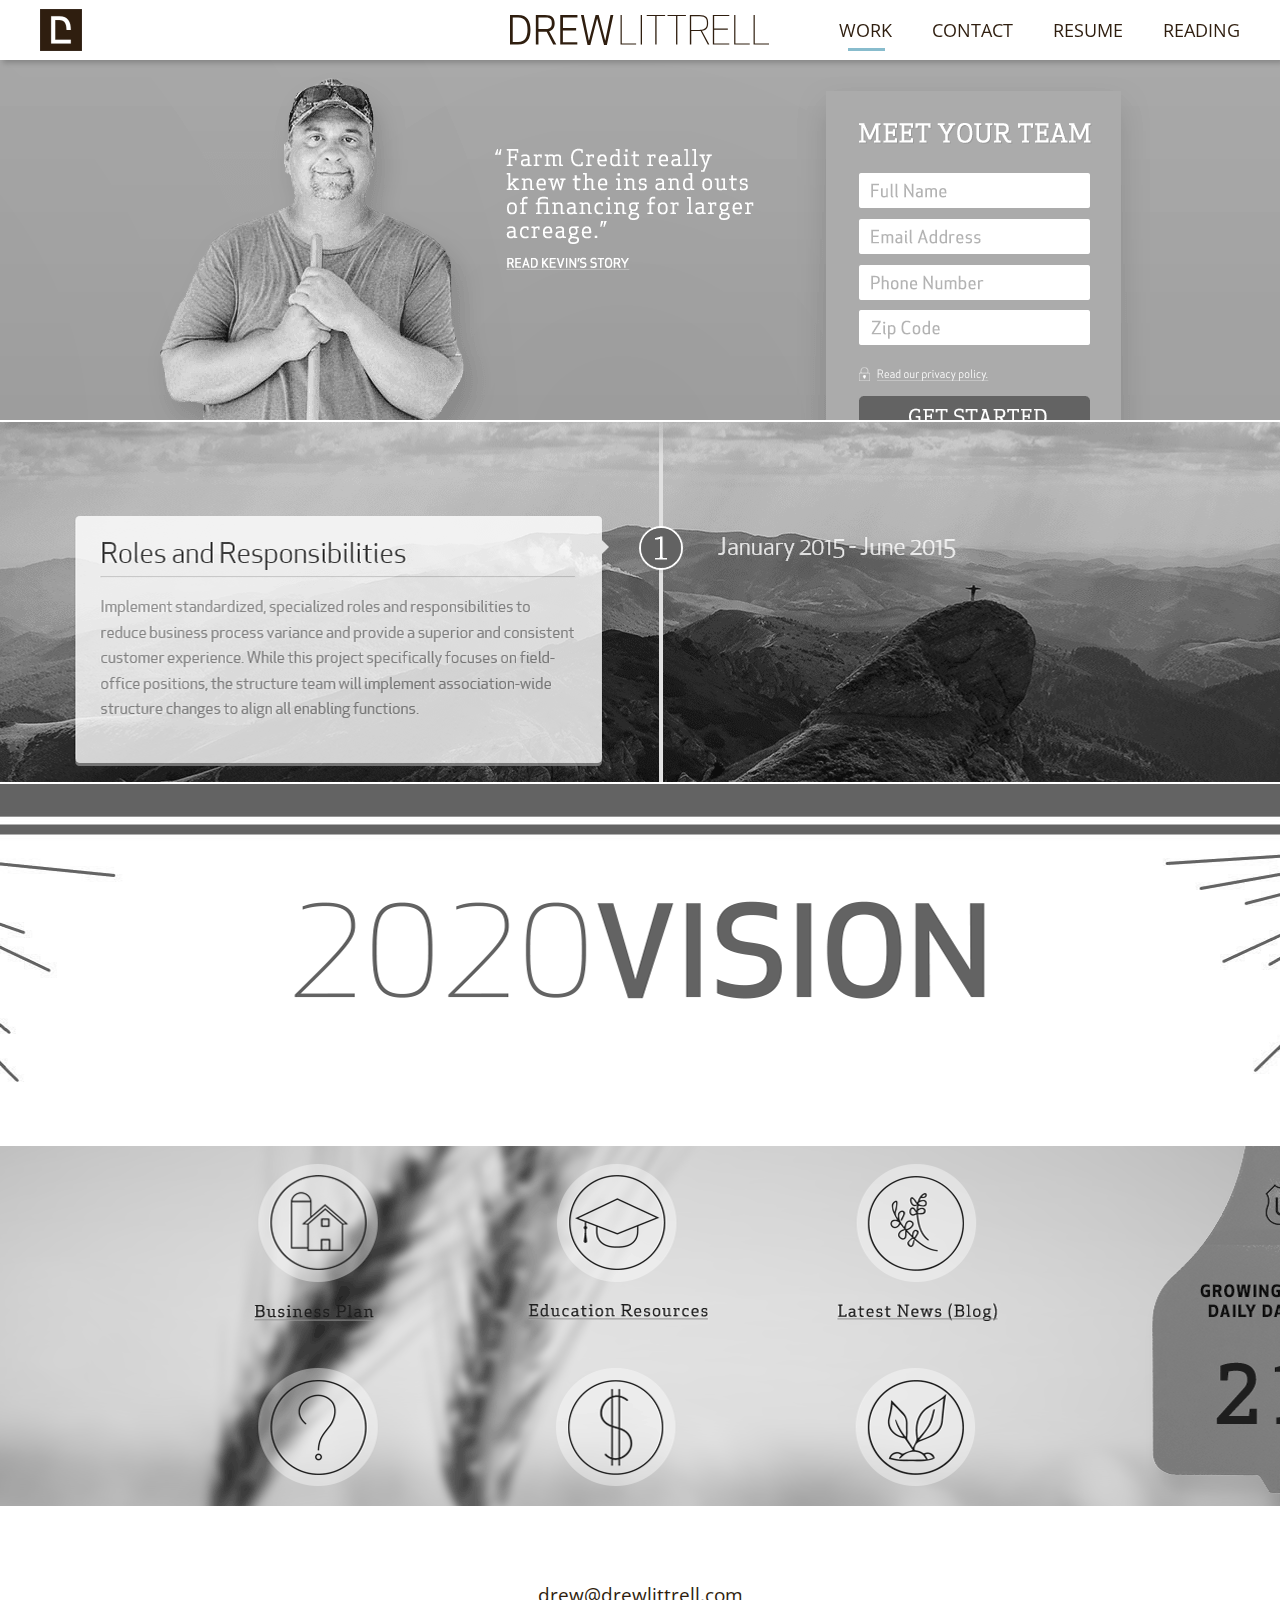
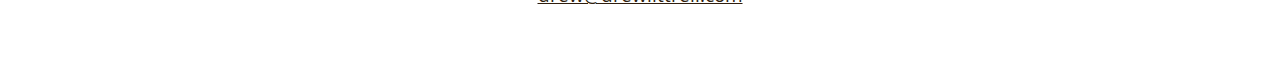
==== index.html @ c3e2d2ea "asdf" ====
<!doctype html>
<html>
<head>
	<link rel="icon" href="favicon.ico" type="image/x-icon">
	<link rel="shortcut icon" href="favicon.ico" type="image/x-icon" />
	<link href='http://fonts.googleapis.com/css?family=Open+Sans' rel='stylesheet' type='text/css'>
  <meta charset="utf-8">
  <meta name=”viewport” content=”width=device-width, initial-scale=1.0″>
  <title>Drew Littrell - Portfolio</title>
  <link rel="stylesheet" href="css/standardize.css">
  <link rel="stylesheet" href="css/index-grid.css">
  <link rel="stylesheet" href="css/index.css">
	<link rel="stylesheet" href="css/style.css">
</head>
<body class="body page-index clearfix">
  <div class="wrapper clearfix">
    <div id='header_nav' class="nav shadow clearfix">
      <div id='drewlogo' class="logo"></div>
	  	<div id='pagetitle' class="page-title"></div>
			<div type="button" class="cd-btn"></div>
      <div id='buttons' class="navbuttons">
				<a href="#">READING</a>
				<a href="../assets/AndrewLittrellResume.pdf">RESUME</a>
				<a href="#">CONTACT</a>
				<a class='current' href="#">WORK</a>				
			</div>
    </div>
		<div class="cd-panel from-right">
		<div class="cd-panel-container">
			<div class="cd-panel-content">
				<p>Lorem ipsum dolor sit amet, consectetur adipisicing elit. Quam magnam accusamus obcaecati nisi eveniet quo veniam quibusdam veritatis autem accusantium doloribus nam mollitia maxime explicabo nemo quae aspernatur impedit cupiditate dicta molestias consectetur, sint reprehenderit maiores. Tempora, exercitationem, voluptate. Sapiente modi officiis nulla sed ullam, amet placeat, illum necessitatibus, eveniet dolorum et maiores earum tempora, quas iste perspiciatis quibusdam vero accusamus veritatis. Recusandae sunt, repellat incidunt impedit tempore iusto, nostrum eaque necessitatibus sint eos omnis! Beatae, itaque, in. Vel reiciendis consequatur saepe soluta itaque aliquam praesentium, neque tempora. Voluptatibus sit, totam rerum quo ex nemo pariatur tempora voluptatem est repudiandae iusto, architecto perferendis sequi, asperiores dolores doloremque odit. Libero, ipsum fuga repellat quae numquam cumque nobis ipsa voluptates pariatur, a rerum aspernatur aliquid maxime magnam vero dolorum omnis neque fugit laboriosam eveniet veniam explicabo, similique reprehenderit at. Iusto totam vitae blanditiis. Culpa, earum modi rerum velit voluptatum voluptatibus debitis, architecto aperiam vero tempora ratione sint ullam voluptas non! Odit sequi ipsa, voluptatem ratione illo ullam quaerat qui, vel dolorum eligendi similique inventore quisquam perferendis reprehenderit quos officia! Maxime aliquam, soluta reiciendis beatae quisquam. Alias porro facilis obcaecati et id, corporis accusamus? Ab porro fuga consequatur quisquam illo quae quas tenetur.</p>

				<p>Lorem ipsum dolor sit amet, consectetur adipisicing elit. Neque similique, at excepturi adipisci repellat ut veritatis officia, saepe nemo soluta modi ducimus velit quam minus quis reiciendis culpa ullam quibusdam eveniet. Dolorum alias ducimus, ad, vitae delectus eligendi, possimus magni ipsam repudiandae iusto placeat repellat omnis veritatis adipisci aliquam hic ullam facere voluptatibus ratione laudantium perferendis quos ut. Beatae expedita, itaque assumenda libero voluptatem adipisci maiores voluptas accusantium, blanditiis saepe culpa laborum iusto maxime quae aperiam fugiat odit consequatur soluta hic. Sed quasi beatae quia repellendus, adipisci facilis ipsa vel, aperiam, consequatur eaque mollitia quaerat. Iusto fugit inventore eveniet velit.</p>

				<p>Lorem ipsum dolor sit amet, consectetur adipisicing elit. Neque similique, at excepturi adipisci repellat ut veritatis officia, saepe nemo soluta modi ducimus velit quam minus quis reiciendis culpa ullam quibusdam eveniet. Dolorum alias ducimus, ad, vitae delectus eligendi, possimus magni ipsam repudiandae iusto placeat repellat omnis veritatis adipisci aliquam hic ullam facere voluptatibus ratione laudantium perferendis quos ut. Beatae expedita, itaque assumenda libero voluptatem adipisci maiores voluptas accusantium, blanditiis saepe culpa laborum iusto maxime quae aperiam fugiat odit consequatur soluta hic. Sed quasi beatae quia repellendus, adipisci facilis ipsa vel, aperiam, consequatur eaque mollitia quaerat. Iusto fugit inventore eveniet velit.</p>

				<p>Lorem ipsum dolor sit amet, consectetur adipisicing elit. Quam magnam accusamus obcaecati nisi eveniet quo veniam quibusdam veritatis autem accusantium doloribus nam mollitia maxime explicabo nemo quae aspernatur impedit cupiditate dicta molestias consectetur, sint reprehenderit maiores. Tempora, exercitationem, voluptate. Sapiente modi officiis nulla sed ullam, amet placeat, illum necessitatibus, eveniet dolorum et maiores earum tempora, quas iste perspiciatis quibusdam vero accusamus veritatis. Recusandae sunt, repellat incidunt impedit tempore iusto, nostrum eaque necessitatibus sint eos omnis! Beatae, itaque, in. Vel reiciendis consequatur saepe soluta itaque aliquam praesentium, neque tempora. Voluptatibus sit, totam rerum quo ex nemo pariatur tempora voluptatem est repudiandae iusto, architecto perferendis sequi, asperiores dolores doloremque odit. Libero, ipsum fuga repellat quae numquam cumque nobis ipsa voluptates pariatur, a rerum aspernatur aliquid maxime magnam vero dolorum omnis neque fugit laboriosam eveniet veniam explicabo, similique reprehenderit at. Iusto totam vitae blanditiis. Culpa, earum modi rerum velit voluptatum voluptatibus debitis, architecto aperiam vero tempora ratione sint ullam voluptas non! Odit sequi ipsa, voluptatem ratione illo ullam quaerat qui, vel dolorum eligendi similique inventore quisquam perferendis reprehenderit quos officia! Maxime aliquam, soluta reiciendis beatae quisquam. Alias porro facilis obcaecati et id, corporis accusamus? Ab porro fuga consequatur quisquam illo quae quas tenetur.</p>
			</div> <!-- cd-panel-content -->
		</div> <!-- cd-panel-container -->
	</div> <!-- cd-panel -->
    <div class="promo section-padding"><span></span></div>
    <div class="journey section-padding"><span></span></div>
    <div class="_2020vision section-padding"><span></span></div>
    <div class="growing"><span></span></div>
	<footer>
			<p class="email"><a href="mailto:drew@drewlittrell.com" target="_top">drew@drewlittrell.com</a></p>
	</footer>		
  </div>
<script src="js/jquery-2.1.1.js"></script>
<script>
$(window).on("scroll touchmove", function () {
  $('#header_nav').toggleClass('tiny', $(document).scrollTop() > 60);
	$('#buttons').toggleClass('tiny', $(document).scrollTop() > 60);
	$('#pagetitle').toggleClass('tiny', $(document).scrollTop() > 60);
});
</script>	
<script>    
    $('.cd-btn').on('click', function(e) {
      $('.cd-panel').toggleClass("is-visible"); //you can list several class names 
      e.preventDefault();
    });
</script>	
</body>
</html>
---- css/standardize.css ----
/*! normalize.css v2.1.0 | MIT License | git.io/normalize */

/* ==========================================================================
   HTML5 display definitions
   ========================================================================== */

/**
 * Correct `block` display not defined in IE 8/9.
 */

article,
aside,
details,
figcaption,
figure,
footer,
header,
hgroup,
main,
nav,
section,
summary {
    display: block;
}

/**
 * Correct `inline-block` display not defined in IE 8/9.
 */

audio,
canvas,
video {
    display: inline-block;
}

/**
 * Prevent modern browsers from displaying `audio` without controls.
 * Remove excess height in iOS 5 devices.
 */

audio:not([controls]) {
    display: none;
    height: 0;
}

/**
 * Address styling not present in IE 8/9.
 */

[hidden] {
    display: none;
}

/* ==========================================================================
   Base
   ========================================================================== */

/**
 * 1. Set default font family to sans-serif.
 * 2. Prevent iOS text size adjust after orientation change, without disabling
 *    user zoom.
 * 3. Ensure that the HTML is always 100% height. This fixed body height issues in Chrome for example.
 */

html {
    font-family: sans-serif; /* 1 */
    -webkit-text-size-adjust: 100%; /* 2 */
    -ms-text-size-adjust: 100%; /* 2 */
    min-height: 100%;
}

/**
 * Remove default margin.
 */

body {
    margin: 0;
}

/* ==========================================================================
   Links
   ========================================================================== */

/**
 * Address `outline` inconsistency between Chrome and other browsers.
 */

a:focus {
}

/**
 * Improve readability when focused and also mouse hovered in all browsers.
 */

a:active,
a:hover {
    outline: 0;
}

/* ==========================================================================
   Typography
   ========================================================================== */

/**
 * Address variable `h1` font-size and margin within `section` and `article`
 * contexts in Firefox 4+, Safari 5, and Chrome.
 */

h1 {
    font-size: 2em;
    margin: 0.67em 0;
}

/**
 * Address styling not present in IE 8/9, Safari 5, and Chrome.
 */

abbr[title] {
    border-bottom: 1px dotted;
}

/**
 * Address style set to `bolder` in Firefox 4+, Safari 5, and Chrome.
 */

b,
strong {
    font-weight: bold;
}

/**
 * Address styling not present in Safari 5 and Chrome.
 */

dfn {
    font-style: italic;
}

/**
 * Address differences between Firefox and other browsers.
 */

hr {
    -moz-box-sizing: content-box;
    box-sizing: content-box;
    height: 0;
}

/**
 * Address styling not present in IE 8/9.
 */

mark {
    background: #ff0;
    color: #000;
}

/**
 * Correct font family set oddly in Safari 5 and Chrome.
 */

code,
kbd,
pre,
samp {
    font-family: monospace, serif;
    font-size: 1em;
}

/**
 * Improve readability of pre-formatted text in all browsers.
 */

pre {
    white-space: pre-wrap;
}

/**
 * Set consistent quote types.
 */

q {
    quotes: "\201C" "\201D" "\2018" "\2019";
}

/**
 * Address inconsistent and variable font size in all browsers.
 */

small {
    font-size: 80%;
}

/**
 * Prevent `sub` and `sup` affecting `line-height` in all browsers.
 */

sub,
sup {
    font-size: 75%;
    line-height: 0;
    position: relative;
    vertical-align: baseline;
}

sup {
    top: -0.5em;
}

sub {
    bottom: -0.25em;
}

/* ==========================================================================
   Embedded content
   ========================================================================== */

/**
 * Remove border when inside `a` element in IE 8/9.
 */

img {
    border: 0;
}

/**
 * Correct overflow displayed oddly in IE 9.
 */

svg:not(:root) {
    overflow: hidden;
}

/* ==========================================================================
   Figures
   ========================================================================== */

/**
 * Address margin not present in IE 8/9 and Safari 5.
 */

figure {
    margin: 0;
}

/* ==========================================================================
   Forms
   ========================================================================== */

/**
 * Define consistent border, margin, and padding.
 */
fieldset {
    margin: 0 2px;
    padding: 0.35em 0.625em 0.75em;
}

/**
 * 1. Correct `color` not being inherited in IE 8/9.
 * 2. Remove padding so people aren't caught out if they zero out fieldsets.
 */

legend {
    border: 0; /* 1 */
    padding: 0; /* 2 */
}

/**
 * 1. Correct font family not being inherited in all browsers.
 * 2. Correct font size not being inherited in all browsers.
 * 3. Address margins set differently in Firefox 4+, Safari 5, and Chrome.
 */

button,
input,
select,
textarea {
    font-family: inherit; /* 1 */
    font-size: 100%; /* 2 */
    font-weight: inherit; /* 1 */
    margin: 0; /* 3 */
    padding: 0;
}

/**
 * Remove the default button background color that browsers set
 */

button {
    background: transparent;
}

/**
 * Address Firefox 4+ setting `line-height` on `input` using `!important` in
 * the UA stylesheet.
 */

button,
input {
    line-height: normal;
}

/**
 * Address inconsistent `text-transform` inheritance for `button` and `select`.
 * All other form control elements do not inherit `text-transform` values.
 * Correct `button` style inheritance in Chrome, Safari 5+, and IE 8+.
 * Correct `select` style inheritance in Firefox 4+ and Opera.
 */

button,
select {
    text-transform: none;
}

/**
 * Make sure selects don't get the default browser styles.
 */
select {
  -webkit-appearance: none;
}


/**
 * 1. Avoid the WebKit bug in Android 4.0.* where (2) destroys native `audio`
 *    and `video` controls.
 * 2. Correct inability to style clickable `input` types in iOS.
 * 3. Improve usability and consistency of cursor style between image-type
 *    `input` and others.
 */

button,
html input[type="button"], /* 1 */
input[type="reset"],
input[type="submit"] {
    -webkit-appearance: button; /* 2 */
    cursor: pointer; /* 3 */
}

/**
 * Re-set default cursor for disabled elements.
 */

button[disabled],
html input[disabled] {
    cursor: default;
}

/**
 * 1. Address box sizing set to `content-box` in IE 8/9.
 * 2. Remove excess padding in IE 8/9.
 */

input[type="checkbox"],
input[type="radio"] {
    box-sizing: border-box; /* 1 */
    padding: 0; /* 2 */
}

/**
 * 1. Address `appearance` set to `searchfield` in Safari 5 and Chrome.
 * 2. Address `box-sizing` set to `border-box` in Safari 5 and Chrome
 *    (include `-moz` to future-proof).
 */

input[type="search"] {
    -webkit-appearance: textfield; /* 1 */
    -moz-box-sizing: content-box;
    -webkit-box-sizing: content-box; /* 2 */
    box-sizing: content-box;
}

/**
 * Remove inner padding and search cancel button in Safari 5 and Chrome
 * on OS X.
 */

input[type="search"]::-webkit-search-cancel-button,
input[type="search"]::-webkit-search-decoration {
    -webkit-appearance: none;
}

/**
 * Remove inner padding and border in Firefox 4+.
 */

button::-moz-focus-inner,
input::-moz-focus-inner {
    border: 0;
    padding: 0;
}

/**
 * 1. Remove default vertical scrollbar in IE 8/9.
 * 2. Improve readability and alignment in all browsers.
 * 3. Disable resizing by default.
 */

textarea {
    overflow: auto; /* 1 */
    vertical-align: top; /* 2 */
    resize: none; /* 3 */
}

/* ==========================================================================
   Tables
   ========================================================================== */

/**
 * Remove most spacing between table cells.
 */

table {
    border-collapse: collapse;
    border-spacing: 0;
}



html, body, div, span, applet, object, iframe,
h1, h2, h3, h4, h5, h6, p, blockquote, pre,
a, abbr, acronym, address, big, cite, code,
del, dfn, em, font, img, ins, kbd, q, s, samp,
small, strike, strong, sub, sup, tt, var,
dl, dt, dd, ol, ul, li,
fieldset, form, label, legend,
table, caption, tbody, tfoot, thead, tr, th, td {
  margin: 0;
  padding: 0;
  border: 0;
  outline: 0;
  font-weight: inherit;
  font-style: inherit;
  font-size: 100%;
  font-family: inherit;
  vertical-align: baseline;
}
/* remember to define focus styles! */
:focus {
  outline: 0;
}
body {
  line-height: 1;
  color: black;
  background: white;
}
ol, ul, li {
  list-style: none;
}
/* tables still need 'cellspacing="0"' in the markup */
table {
  border-collapse: separate;
  border-spacing: 0;
}
caption, th, td {
  text-align: left;
  font-weight: normal;
}
blockquote:before, blockquote:after,
q:before, q:after {
  content: "";
}
blockquote, q {
  quotes: "" "";
}
a,
a:hover,
a:visited {
  text-decoration: none;
}
button,
input,
fieldset,
textarea,
select {
  font-size: inherit;
  color: inherit;
  border: none;
  border-radius: 0;
}
img {
  width: 100%;
  height: auto;
}
.clearfix:before, .clearfix:after { content: ""; display: table; }
.clearfix:after { clear: both; }
.clearfix { *zoom: 1; }

* {
  -moz-box-sizing: border-box;
  box-sizing: border-box;
}
---- css/index-grid.css ----
.fluid-span-1 {
  width: 6.5%;
}

.fluid-span-2 {
  width: 15%;
}

.fluid-span-3 {
  width: 23.5%;
}

.fluid-span-4 {
  width: 32%;
}

.fluid-span-5 {
  width: 40.5%;
}

.fluid-span-6 {
  width: 49%;
}

.fluid-span-7 {
  width: 57.5%;
}

.fluid-span-8 {
  width: 66%;
}

.fluid-span-9 {
  width: 74.5%;
}

.fluid-span-10 {
  width: 83%;
}

.fluid-span-11 {
  width: 91.5%;
}

.fluid-span-12 {
  width: 100%;
}

.fluid-offset-1 {
  margin-left: 8.5%;
}

.fluid-offset-2 {
  margin-left: 17%;
}

.fluid-offset-3 {
  margin-left: 25.5%;
}

.fluid-offset-4 {
  margin-left: 34%;
}

.fluid-offset-5 {
  margin-left: 42.5%;
}

.fluid-offset-6 {
  margin-left: 51%;
}

.fluid-offset-7 {
  margin-left: 59.5%;
}

.fluid-offset-8 {
  margin-left: 68%;
}

.fluid-offset-9 {
  margin-left: 76.5%;
}

.fluid-offset-10 {
  margin-left: 85%;
}

.fluid-offset-11 {
  margin-left: 93.5%;
}
---- css/index.css ----
body {
  font-family: 'open sans';
  font-size: 1.2em;
  line-height: 1.38;
  color: #2f1e0f;
	text-align: center;
}

nav {
	display: none;
}

.email {
	display: inline;
  position: relative;
	bottom: 74px;
  clear: both;
  z-index: 8;
  margin: 0 auto;
  font-size: 1em;
  line-height: 1.38;
  color: #2f1e0f;
}

.email a {
	color: #2f1e0f;
	text-decoration: underline;
}

footer {
	height: 180px;
	width: 100%
}

.growing {
	position: relative;
  float: left;
  clear: both;
  width: 100%;
  height: 360px;
	background-image: url('../images/GrowingButtonBW.png');
  background-repeat: no-repeat;
  background-size: cover;
  background-position: center center;
	margin-bottom: 150px;
}

.growing:before {
  content: url('../images/GrowingButton(2).png');
  width:0;
  height:0;
  visibility:hidden;
}

.growing span {
  position: absolute;
	top: 0;
	left: 0;
  width: 100%;
  height: 360px;
  background-image: url('../images/GrowingButton(2).png');
  background-repeat: no-repeat;
  background-size: cover;
  background-position: center center;
	opacity: 0;
	transition: opacity 3s ease-out;
}

.growing span:hover {
	opacity: 1;
	transition: opacity 300ms ease-in;
}

.journey {
	position: relative;
  float: left;
  clear: both;
  width: 100%;
  height: 360px;
  background-image: url('../images/JourneyButtonBW.png');
  background-repeat: no-repeat;
  background-size: cover;
  background-position: center center;
}

.journey:before {
  content: url('../images/JourneyButton.png');
  width:0;
  height:0;
  visibility:hidden;
}

.journey span {
  position: absolute;
	top: 0;
	left: 0;
  width: 100%;
  height: 360px;
  background-image: url('../images/JourneyButton.png');
  background-repeat: no-repeat;
  background-size: cover;
  background-position: center center;
	opacity: 0;
	transition: opacity 3s ease-out;
}

.journey span:hover {
	opacity: 1;
	transition: opacity 300ms ease-in;
}

.logo {
  display: inline;
  float: left;
  width: 42px;
  height: 42px;
  margin-left: 40px;
  margin-top: -6px;
  background-image: url('../images/DrewLogo.svg');
  background-repeat: no-repeat;
  background-size: contain;
  background-position: center center;
	transition: margin-top 400ms ease;
}

.logo.tiny {
	margin-top: 5px;
}

.nav {
  float: left;
  width: 100%;
  height: 60px;
	padding-top: 15px;
  background-color: #ffffff;
  text-align: center;	
	position:fixed;
  top:0;
	opacity: 1;
	transition: height 300ms ease-in, opacity 1s;
	z-index: 1000;
	-webkit-transform: translateZ(0);
}

.nav.tiny {
	opacity: .8; 
	-webkit-transform: translateZ(0);
}

.navbuttons {
  float: right;
	display: inline-block;	
  height: 100%;
  margin-top: -57px;
	font-family: 'open sans';
	transition: margin-top 500ms ease-in-out;
}

.navbuttons.tiny {
	margin-top: -55px;
}

.navbuttons a {
  display: inline-block;
  position: relative;
  padding-bottom: 6px;	
  float: right;	
  color: #2f1e0f;
  padding-right: 40px;
  padding-top: 30px;	
  font-size: 18px;		
}

@media (max-width: 1222px) {
	.navbuttons a {
		display: none;
	}
}

@media (min-width: 1222px) {
	.cd-btn {
		display: none;
	}
}

.navbuttons a:after {
	content: '';
	display: block;
	margin: auto;
	height: 3px;
	width: 0px;
	background: transparent;
	transition: width .5s ease, background-color .5s ease;
	margin-top: 6px;
}

.navbuttons a:hover:after{
	width: 60%;
	background: #88BCCD;
}

.current:before {
	content: '';
	position: absolute;
	display: block;
	margin-left: 10%;
	height: 3px;
	width: 40%;
	background: #88BCCD;
	margin-top: 30px;
}

.page-title {
  height: 30px;
  width: auto;
  margin: 0 auto;
  text-align: center;	
	background-image: url('../images/DrewLittrell.svg');
	background-repeat: no-repeat;
  background-size: auto auto;
  background-position: center center;	
	transition: height 300ms ease-in-out;
	-webkit-transform: translateZ(0);
}

.page-title.tiny {
	height: 28px;
	-webkit-transform: translateZ(0);
}

@media (max-width: 500px) {
	.logo {
		display: none;
	}
	
	.page-title {
		margin-left: 20px !important; 
		height: 25px;
		width: 238px;
		margin-top: 3px;
	}
	
	.cd-btn {
		top: 3px;
		margin-right: 20px !important;
	}
}

.promo {
  position: relative;
  float: left;
  clear: both;
  width: 100%;
  height: 360px;
	margin-top: 60px;
  background-image: url('../images/PromoButtonBW.png');
  background-repeat: no-repeat;
  background-size: cover;
  background-position: center center;
}

.promo:before {
  content: url('../images/PromoButton.png');
  width:0;
  height:0;
  visibility:hidden;
}

.promo span {
  position: absolute;
	top: 0;
	left: 0;
  width: 100%;
  height: 360px;
  background-image: url('../images/PromoButton.png');
  background-repeat: no-repeat;
  background-size: cover;
  background-position: center center;
	opacity: 0;
	transition: opacity 3s ease-out;
}

.promo span:hover {
	opacity: 1;
	transition: opacity 300ms ease-in;
}

.section-padding {
	margin-bottom: 2px;
}

.shadow {
  -webkit-box-shadow: 3px 3px 5px 0px rgba(0, 0, 0, 0.2);  /* Safari 3-4, iOS 4.0.2 - 4.2, Android 2.3+ */
  -moz-box-shadow:    3px 3px 5px 0px rgba(0, 0, 0, 0.2);  /* Firefox 3.5 - 3.6 */
  box-shadow:         3px 3px 5px 0px rgba(0, 0, 0, 0.2);  /* Opera 10.5, IE 9, Firefox 4+, Chrome 6+, iOS 5 */
}

.wrapper {
  position: relative;
  float: left;
  z-index: 7;
  width: 100%;
  height: auto;
  background-color: #ffffff;
}

._2020vision {
	position: relative;
  float: left;
  clear: both;
  width: 100%;
  height: 360px;
  background-image: url('../images/VisionButtonBW.png');
  background-repeat: no-repeat;
  background-size: cover;
  background-position: center center;
}

._2020vision:before {
  content: url('../images/VisionButton.png');
  width:0;
  height:0;
  visibility:hidden;
}

._2020vision span {
  position: absolute;
	top: 0;
	left: 0;
  width: 100%;
  height: 360px;
  background-image: url('../images/VisionButton.png');
  background-repeat: no-repeat;
  background-size: cover;
  background-position: center center;
	opacity: 0;
	transition: opacity 3s ease-out;
}

._2020vision span:hover {
	opacity: 1;
	transition: opacity 300ms ease-in;
}

.cd-btn {
	position: relative;
	float: right;
	height: 28px;
	width: 80px;
	margin-right: 40px;
	margin-top: -29px;
	background-image: url(../images/Hamburgler.svg);
	background-repeat: no-repeat;
  background-size: auto auto;
  background-position: center center;	
}
---- css/style.css ----
.cd-panel {
  position: fixed;
  top: 0;
  left: 0;
  height: 100%;
  width: 100%;
  visibility: hidden;
  -webkit-transition: visibility 0s 0.6s;
  -moz-transition: visibility 0s 0.6s;
  transition: visibility 0s 0.6s;
	z-index: 999;
}
.cd-panel::after {
  /* overlay layer */
  position: absolute;
  top: 0;
  left: 0;
  width: 100%;
  height: 100%;
  background: transparent;
  cursor: pointer;
  -webkit-transition: background 0.3s 0.3s;
  -moz-transition: background 0.3s 0.3s;
  transition: background 0.3s 0.3s;
}
.cd-panel.is-visible {
  visibility: visible;
  -webkit-transition: visibility 0s 0s;
  -moz-transition: visibility 0s 0s;
  transition: visibility 0s 0s;
}
.cd-panel.is-visible::after {
  background: rgba(0, 0, 0, 0.6);
  -webkit-transition: background 0.3s 0s;
  -moz-transition: background 0.3s 0s;
  transition: background 0.3s 0s;
}
.cd-panel.is-visible .cd-panel-close::before {
  -webkit-animation: cd-close-1 0.6s 0.3s;
  -moz-animation: cd-close-1 0.6s 0.3s;
  animation: cd-close-1 0.6s 0.3s;
}
.cd-panel.is-visible .cd-panel-close::after {
  -webkit-animation: cd-close-2 0.6s 0.3s;
  -moz-animation: cd-close-2 0.6s 0.3s;
  animation: cd-close-2 0.6s 0.3s;
}

@-webkit-keyframes cd-close-1 {
  0%, 50% {
    -webkit-transform: rotate(0);
  }
  100% {
    -webkit-transform: rotate(45deg);
  }
}
@-moz-keyframes cd-close-1 {
  0%, 50% {
    -moz-transform: rotate(0);
  }
  100% {
    -moz-transform: rotate(45deg);
  }
}
@keyframes cd-close-1 {
  0%, 50% {
    -webkit-transform: rotate(0);
    -moz-transform: rotate(0);
    -ms-transform: rotate(0);
    -o-transform: rotate(0);
    transform: rotate(0);
  }
  100% {
    -webkit-transform: rotate(45deg);
    -moz-transform: rotate(45deg);
    -ms-transform: rotate(45deg);
    -o-transform: rotate(45deg);
    transform: rotate(45deg);
  }
}
@-webkit-keyframes cd-close-2 {
  0%, 50% {
    -webkit-transform: rotate(0);
  }
  100% {
    -webkit-transform: rotate(-45deg);
  }
}
@-moz-keyframes cd-close-2 {
  0%, 50% {
    -moz-transform: rotate(0);
  }
  100% {
    -moz-transform: rotate(-45deg);
  }
}
@keyframes cd-close-2 {
  0%, 50% {
    -webkit-transform: rotate(0);
    -moz-transform: rotate(0);
    -ms-transform: rotate(0);
    -o-transform: rotate(0);
    transform: rotate(0);
  }
  100% {
    -webkit-transform: rotate(-45deg);
    -moz-transform: rotate(-45deg);
    -ms-transform: rotate(-45deg);
    -o-transform: rotate(-45deg);
    transform: rotate(-45deg);
  }
}
.cd-panel-header {
  position: fixed;
  width: 90%;
  height: 50px;
  line-height: 50px;
  background: rgba(255, 255, 255, 0.96);
  z-index: 2;
  box-shadow: 0 1px 1px rgba(0, 0, 0, 0.08);
  -webkit-transition: top 0.3s 0s;
  -moz-transition: top 0.3s 0s;
  transition: top 0.3s 0s;
}
.cd-panel-header h1 {
  font-weight: bold;
  color: #89ba2c;
  padding-left: 5%;
}
.from-right .cd-panel-header, .from-left .cd-panel-header {
  top: -50px;
}
.from-right .cd-panel-header {
  right: 0;
}
.from-left .cd-panel-header {
  left: 0;
}
.is-visible .cd-panel-header {
  top: 0;
  -webkit-transition: top 0.3s 0.3s;
  -moz-transition: top 0.3s 0.3s;
  transition: top 0.3s 0.3s;
}
@media only screen and (min-width: 768px) {
  .cd-panel-header {
    width: 70%;
  }
}
@media only screen and (min-width: 1170px) {
  .cd-panel-header {
    width: 50%;
  }
}

.cd-panel-close {
  position: absolute;
  top: 0;
  right: 0;
  height: 100%;
  width: 60px;
  /* image replacement */
  display: inline-block;
  overflow: hidden;
  text-indent: 100%;
  white-space: nowrap;
}
.cd-panel-close::before, .cd-panel-close::after {
  /* close icon created in CSS */
  position: absolute;
  top: 22px;
  left: 20px;
  height: 3px;
  width: 20px;
  background-color: #424f5c;
  /* this fixes a bug where pseudo elements are slighty off position */
  -webkit-backface-visibility: hidden;
  backface-visibility: hidden;
}
.cd-panel-close::before {
  -webkit-transform: rotate(45deg);
  -moz-transform: rotate(45deg);
  -ms-transform: rotate(45deg);
  -o-transform: rotate(45deg);
  transform: rotate(45deg);
}
.cd-panel-close::after {
  -webkit-transform: rotate(-45deg);
  -moz-transform: rotate(-45deg);
  -ms-transform: rotate(-45deg);
  -o-transform: rotate(-45deg);
  transform: rotate(-45deg);
}
.no-touch .cd-panel-close:hover {
  background-color: #424f5c;
}
.no-touch .cd-panel-close:hover::before, .no-touch .cd-panel-close:hover::after {
  background-color: #ffffff;
  -webkit-transition-property: -webkit-transform;
  -moz-transition-property: -moz-transform;
  transition-property: transform;
  -webkit-transition-duration: 0.3s;
  -moz-transition-duration: 0.3s;
  transition-duration: 0.3s;
}
.no-touch .cd-panel-close:hover::before {
  -webkit-transform: rotate(220deg);
  -moz-transform: rotate(220deg);
  -ms-transform: rotate(220deg);
  -o-transform: rotate(220deg);
  transform: rotate(220deg);
}
.no-touch .cd-panel-close:hover::after {
  -webkit-transform: rotate(135deg);
  -moz-transform: rotate(135deg);
  -ms-transform: rotate(135deg);
  -o-transform: rotate(135deg);
  transform: rotate(135deg);
}

.cd-panel-container {
  position: fixed;
  width: 100%;
  height: 100%;
  top: 0;
  background: #f2f2f1;
  z-index: 1;
  -webkit-transition-property: -webkit-transform;
  -moz-transition-property: -moz-transform;
  transition-property: transform;
  -webkit-transition-duration: 0.3s;
  -moz-transition-duration: 0.3s;
  transition-duration: 0.3s;
  -webkit-transition-delay: 0.3s;
  -moz-transition-delay: 0.3s;
  transition-delay: 0.3s;
}
.from-right .cd-panel-container {
  right: 0;
  -webkit-transform: translate3d(100%, 0, 0);
  -moz-transform: translate3d(100%, 0, 0);
  -ms-transform: translate3d(100%, 0, 0);
  -o-transform: translate3d(100%, 0, 0);
  transform: translate3d(100%, 0, 0);
}
.from-left .cd-panel-container {
  left: 0;
  -webkit-transform: translate3d(-100%, 0, 0);
  -moz-transform: translate3d(-100%, 0, 0);
  -ms-transform: translate3d(-100%, 0, 0);
  -o-transform: translate3d(-100%, 0, 0);
  transform: translate3d(-100%, 0, 0);
}
.is-visible .cd-panel-container {
  -webkit-transform: translate3d(0, 0, 0);
  -moz-transform: translate3d(0, 0, 0);
  -ms-transform: translate3d(0, 0, 0);
  -o-transform: translate3d(0, 0, 0);
  transform: translate3d(0, 0, 0);
  -webkit-transition-delay: 0s;
  -moz-transition-delay: 0s;
  transition-delay: 0s;
}
@media only screen and (min-width: 768px) {
  .cd-panel-container {
    width: 100%;
  }
}
@media only screen and (min-width: 1170px) {
  .cd-panel-container {
    width: 100%;
  }
}

.cd-panel-content {
  position: absolute;
  top: 0;
  left: 0;
  width: 100%;
  height: 100%;
  padding: 70px 5%;
  overflow: auto;
  /* smooth scrolling on touch devices */
  -webkit-overflow-scrolling: touch;
}
.cd-panel-content p {
  font-size: 14px;
  font-size: 0.875rem;
  color: #424f5c;
  line-height: 1.4;
  margin: 2em 0;
}
.cd-panel-content p:first-of-type {
  margin-top: 0;
}
@media only screen and (min-width: 768px) {
  .cd-panel-content p {
    font-size: 16px;
    font-size: 1rem;
    line-height: 1.6;
  }
}
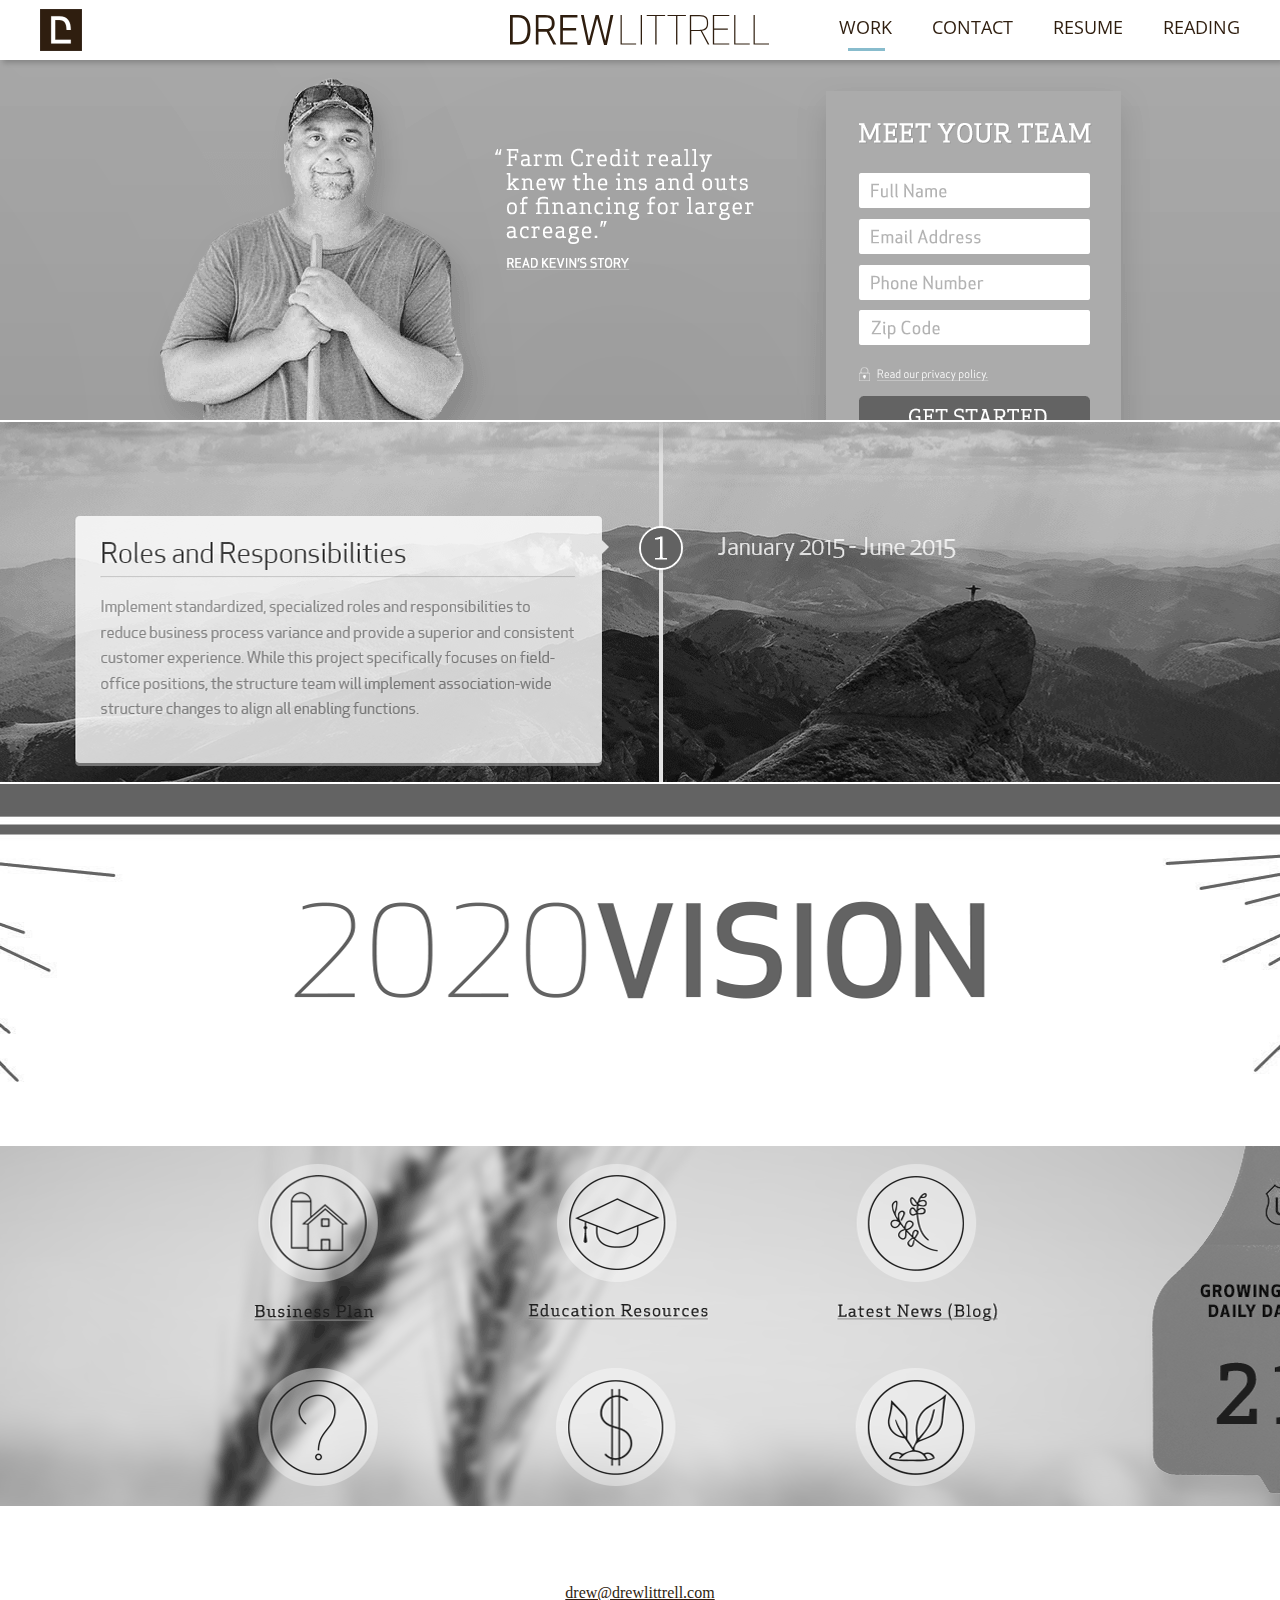
==== commit 55f2c11d: "image names" ====
--- a/index.html
+++ b/index.html
@@ -7,9 +7,9 @@
   <meta charset="utf-8">
   <meta name=”viewport” content=”width=device-width, initial-scale=1.0″>
   <title>Drew Littrell - Portfolio</title>
+	<link rel="stylesheet" href="css/index.css">
+  <link rel="stylesheet" href="css/index-grid.css">
   <link rel="stylesheet" href="css/standardize.css">
-  <link rel="stylesheet" href="css/index-grid.css">
-  <link rel="stylesheet" href="css/index.css">
 	<link rel="stylesheet" href="css/style.css">
 </head>
 <body class="body page-index clearfix">
@@ -42,9 +42,9 @@
     <div class="journey section-padding"><span></span></div>
     <div class="_2020vision section-padding"><span></span></div>
     <div class="growing"><span></span></div>
-	<footer>
+	  <footer>
 			<p class="email"><a href="mailto:drew@drewlittrell.com" target="_top">drew@drewlittrell.com</a></p>
-	</footer>		
+	  </footer>		
   </div>
 <script src="js/jquery-2.1.1.js"></script>
 <script>
--- a/css/index.css
+++ b/css/index.css
@@ -45,13 +45,6 @@
 	margin-bottom: 150px;
 }
 
-.growing:before {
-  content: url('../images/GrowingButton(2).png');
-  width:0;
-  height:0;
-  visibility:hidden;
-}
-
 .growing span {
   position: absolute;
 	top: 0;
@@ -81,13 +74,6 @@
   background-repeat: no-repeat;
   background-size: cover;
   background-position: center center;
-}
-
-.journey:before {
-  content: url('../images/JourneyButton.png');
-  width:0;
-  height:0;
-  visibility:hidden;
 }
 
 .journey span {
@@ -120,7 +106,7 @@
   background-repeat: no-repeat;
   background-size: contain;
   background-position: center center;
-	transition: margin-top 400ms ease;
+	transition: margin-top 300ms ease;
 }
 
 .logo.tiny {
@@ -139,7 +125,6 @@
 	opacity: 1;
 	transition: height 300ms ease-in, opacity 1s;
 	z-index: 1000;
-	-webkit-transform: translateZ(0);
 }
 
 .nav.tiny {
@@ -224,8 +209,7 @@
 }
 
 .page-title.tiny {
-	height: 28px;
-	-webkit-transform: translateZ(0);
+	height: 25px;
 }
 
 @media (max-width: 500px) {
@@ -259,13 +243,6 @@
   background-position: center center;
 }
 
-.promo:before {
-  content: url('../images/PromoButton.png');
-  width:0;
-  height:0;
-  visibility:hidden;
-}
-
 .promo span {
   position: absolute;
 	top: 0;
@@ -314,13 +291,7 @@
   background-repeat: no-repeat;
   background-size: cover;
   background-position: center center;
-}
-
-._2020vision:before {
-  content: url('../images/VisionButton.png');
-  width:0;
-  height:0;
-  visibility:hidden;
+	transition: background-image 3s ease-out;
 }
 
 ._2020vision span {
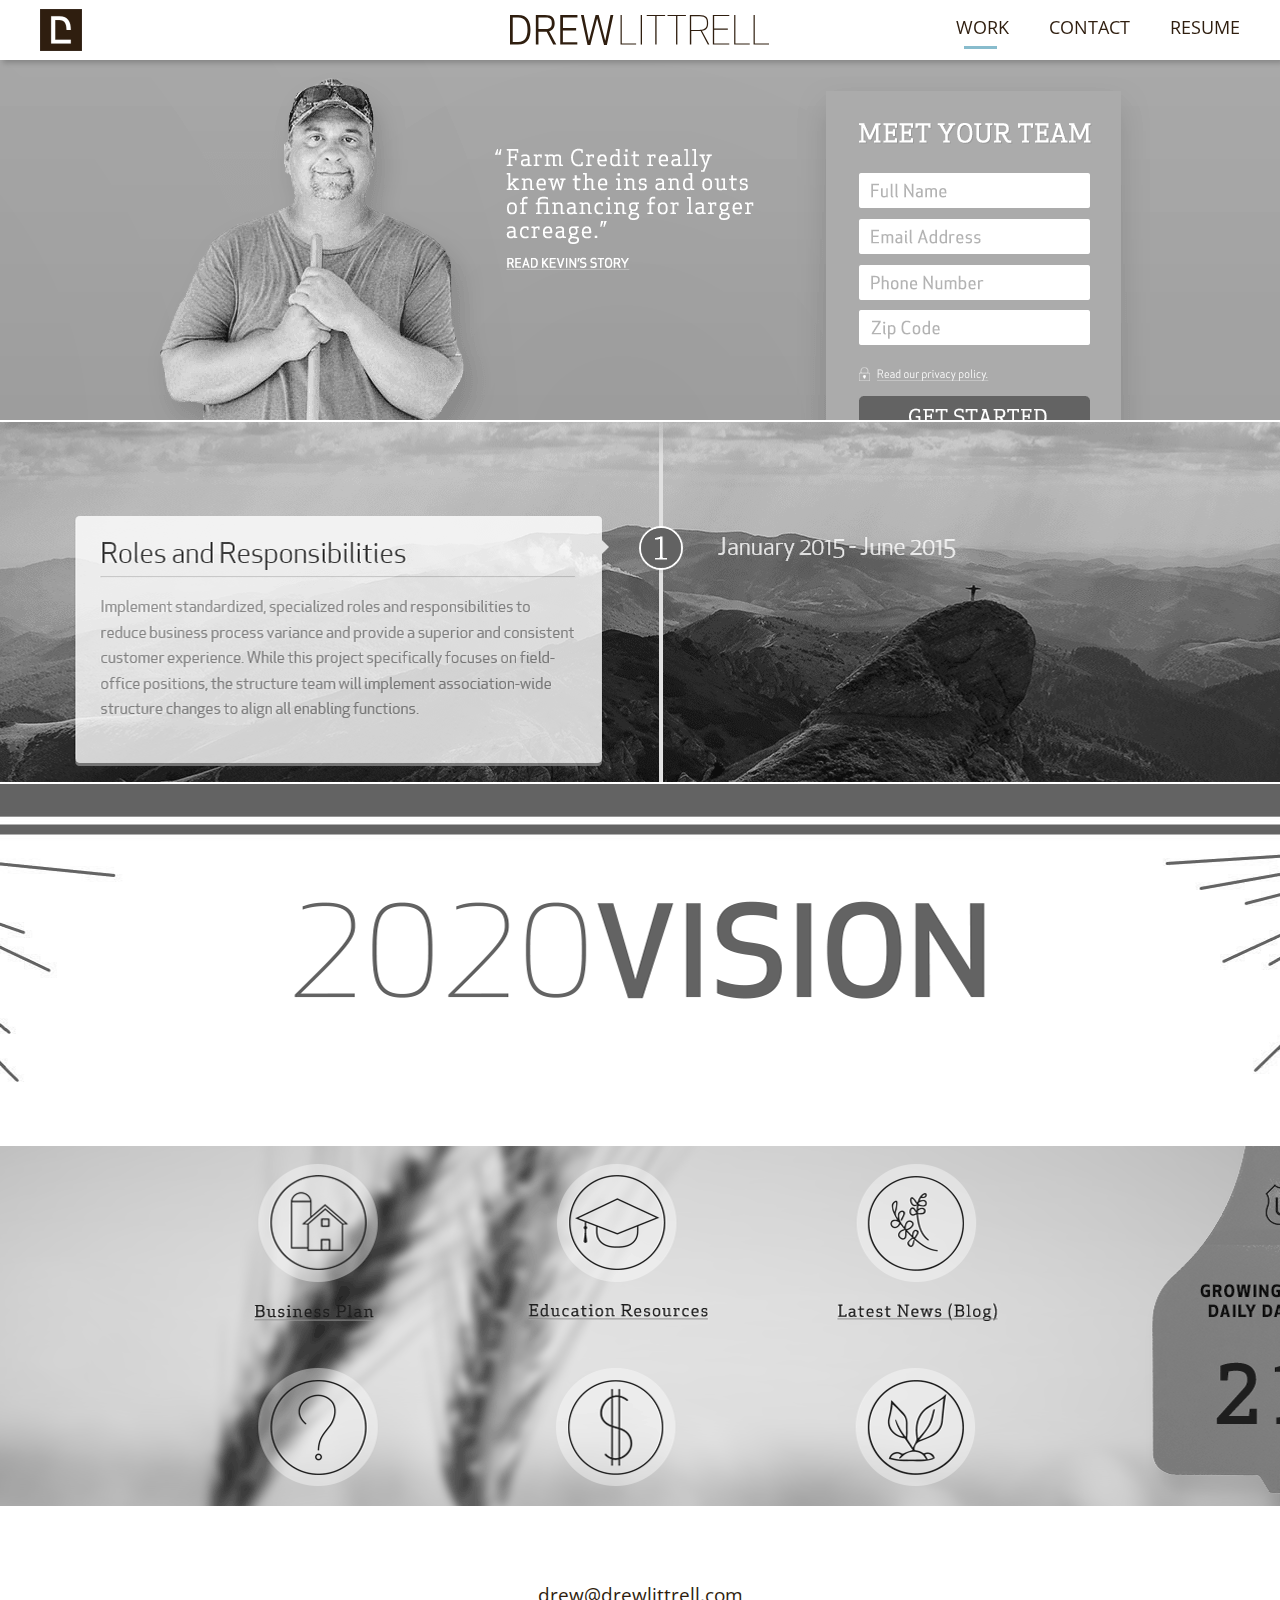
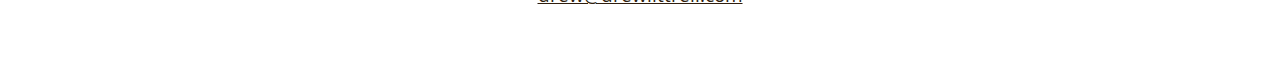
==== commit f4ccd524: "current tweak" ====
--- a/index.html
+++ b/index.html
@@ -19,7 +19,6 @@
 	  	<div id='pagetitle' class="page-title"></div>
 			<div type="button" class="cd-btn"></div>
       <div id='buttons' class="navbuttons">
-				<a href="#">READING</a>
 				<a href="../assets/AndrewLittrellResume.pdf">RESUME</a>
 				<a href="#">CONTACT</a>
 				<a class='current' href="#">WORK</a>				
--- a/css/index.css
+++ b/css/index.css
@@ -25,6 +25,9 @@
 .email a {
 	color: #2f1e0f;
 	text-decoration: underline;
+	font-family: 'open sans';
+  font-size: 1.2em;
+  line-height: 1.38;
 }
 
 footer {
@@ -188,11 +191,11 @@
 	content: '';
 	position: absolute;
 	display: block;
-	margin-left: 10%;
+	margin-left: 9%;
 	height: 3px;
-	width: 40%;
+	width: 35%;
 	background: #88BCCD;
-	margin-top: 30px;
+	margin-top: 28px;
 }
 
 .page-title {
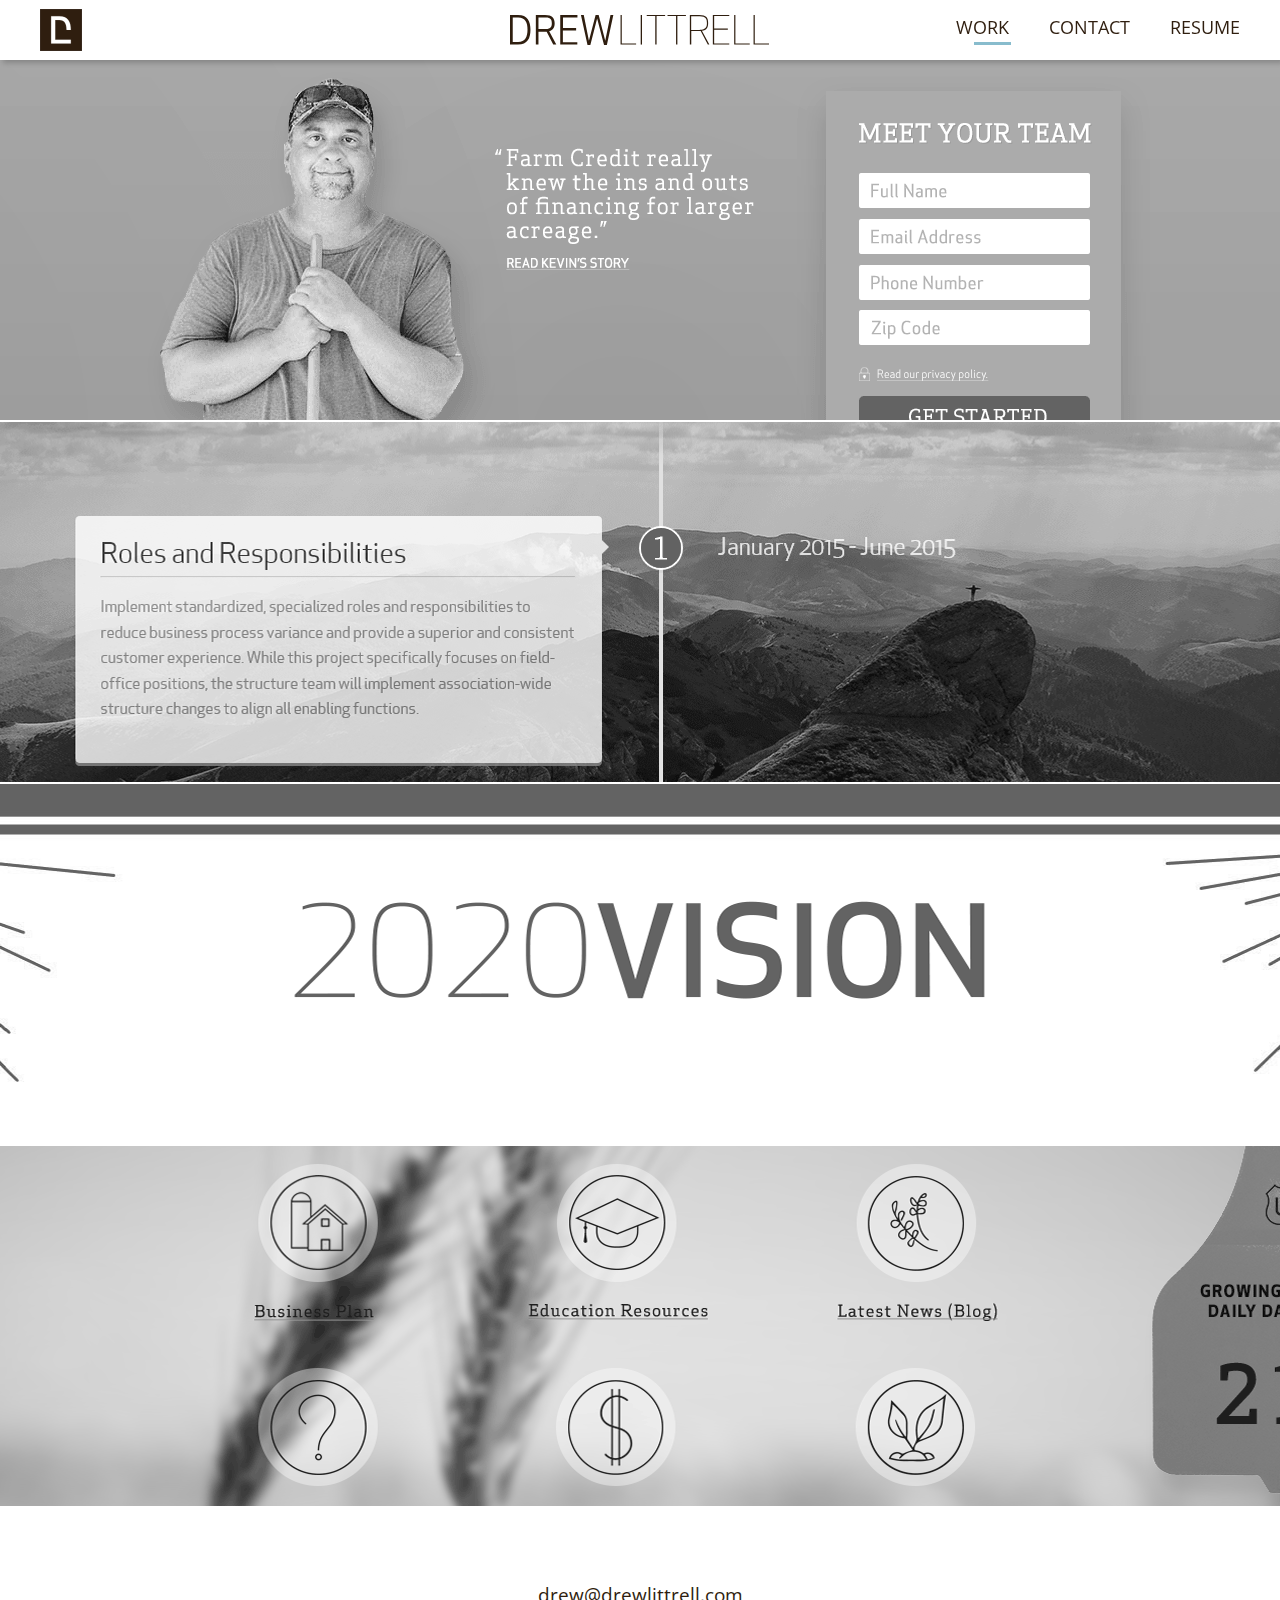
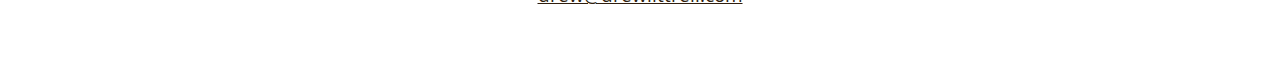
==== commit 77151f19: "link update" ====
--- a/index.html
+++ b/index.html
@@ -20,7 +20,7 @@
 			<div type="button" class="cd-btn"></div>
       <div id='buttons' class="navbuttons">
 				<a href="../assets/AndrewLittrellResume.pdf">RESUME</a>
-				<a href="#">CONTACT</a>
+				<a href="contact.html">CONTACT</a>
 				<a class='current' href="#">WORK</a>				
 			</div>
     </div>
--- a/css/index.css
+++ b/css/index.css
@@ -191,11 +191,19 @@
 	content: '';
 	position: absolute;
 	display: block;
-	margin-left: 9%;
+	margin-left: 1em;
 	height: 3px;
-	width: 35%;
+	width: 40%;
 	background: #88BCCD;
-	margin-top: 28px;
+	margin-top: 24px;
+}
+
+.work:before {
+	margin-left: 10% !important;
+}
+
+@media screen and (-webkit-min-device-pixel-ratio:0) {  
+  .current:before { margin-top: 24px; }  
 }
 
 .page-title {
@@ -327,4 +335,50 @@
 	background-repeat: no-repeat;
   background-size: auto auto;
   background-position: center center;	
+}
+
+.contact {
+	position: relative;
+	width: auto;
+	height: 100vh;
+	background-color: #f6f6f5;
+	text-align: center;
+	font-family: 'Merriweather', serif;
+	font-size: 18px;
+	color: #2f1e0f;
+}
+
+.contact p {
+	line-height: 2;
+	margin-top: 40px;
+	margin-bottom: 40px;
+}
+
+.contact p a {
+	color: #2f1e0f;
+	text-decoration: underline;
+	padding-bottom: 3px;
+}
+
+.contact img {
+	height: 207px;
+	width: auto;
+	display: inline-block;
+	margin: 0 auto;
+	text-align: center;
+	margin-top: 150px;
+	margin-bottom: 50px;
+}
+
+.contact hr {
+	width: 80px;
+	background-color: #88BCCD;
+	color: #88BCCD;
+	height: 1px;
+	border: 0 none;
+}
+
+.contact-email {
+	font-family: 'open sans', sans-serif;
+	font-size: 20px;
 }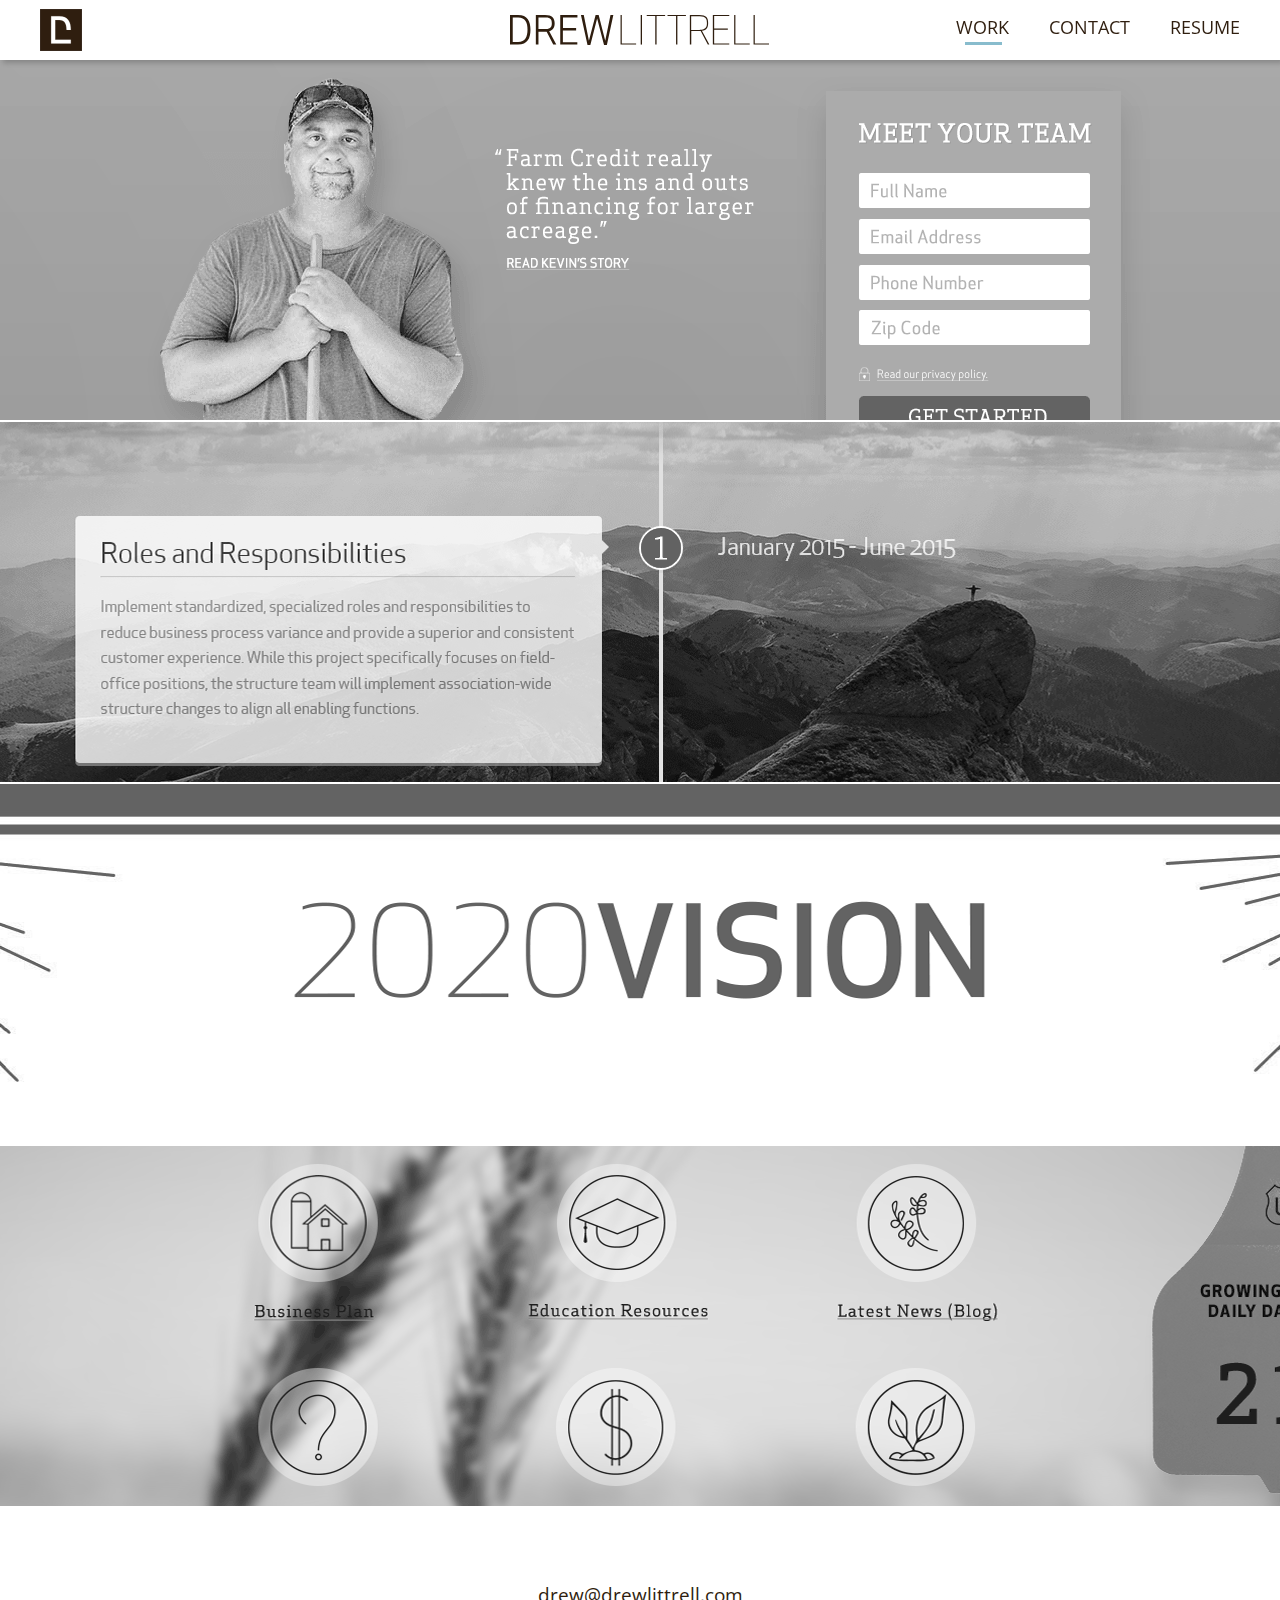
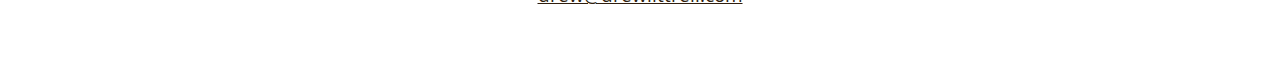
==== commit b431ed45: "link update" ====
--- a/index.html
+++ b/index.html
@@ -21,7 +21,7 @@
       <div id='buttons' class="navbuttons">
 				<a href="../assets/AndrewLittrellResume.pdf">RESUME</a>
 				<a href="contact.html">CONTACT</a>
-				<a class='current' href="#">WORK</a>				
+				<a class='current work' href="#">WORK</a>				
 			</div>
     </div>
 		<div class="cd-panel from-right">
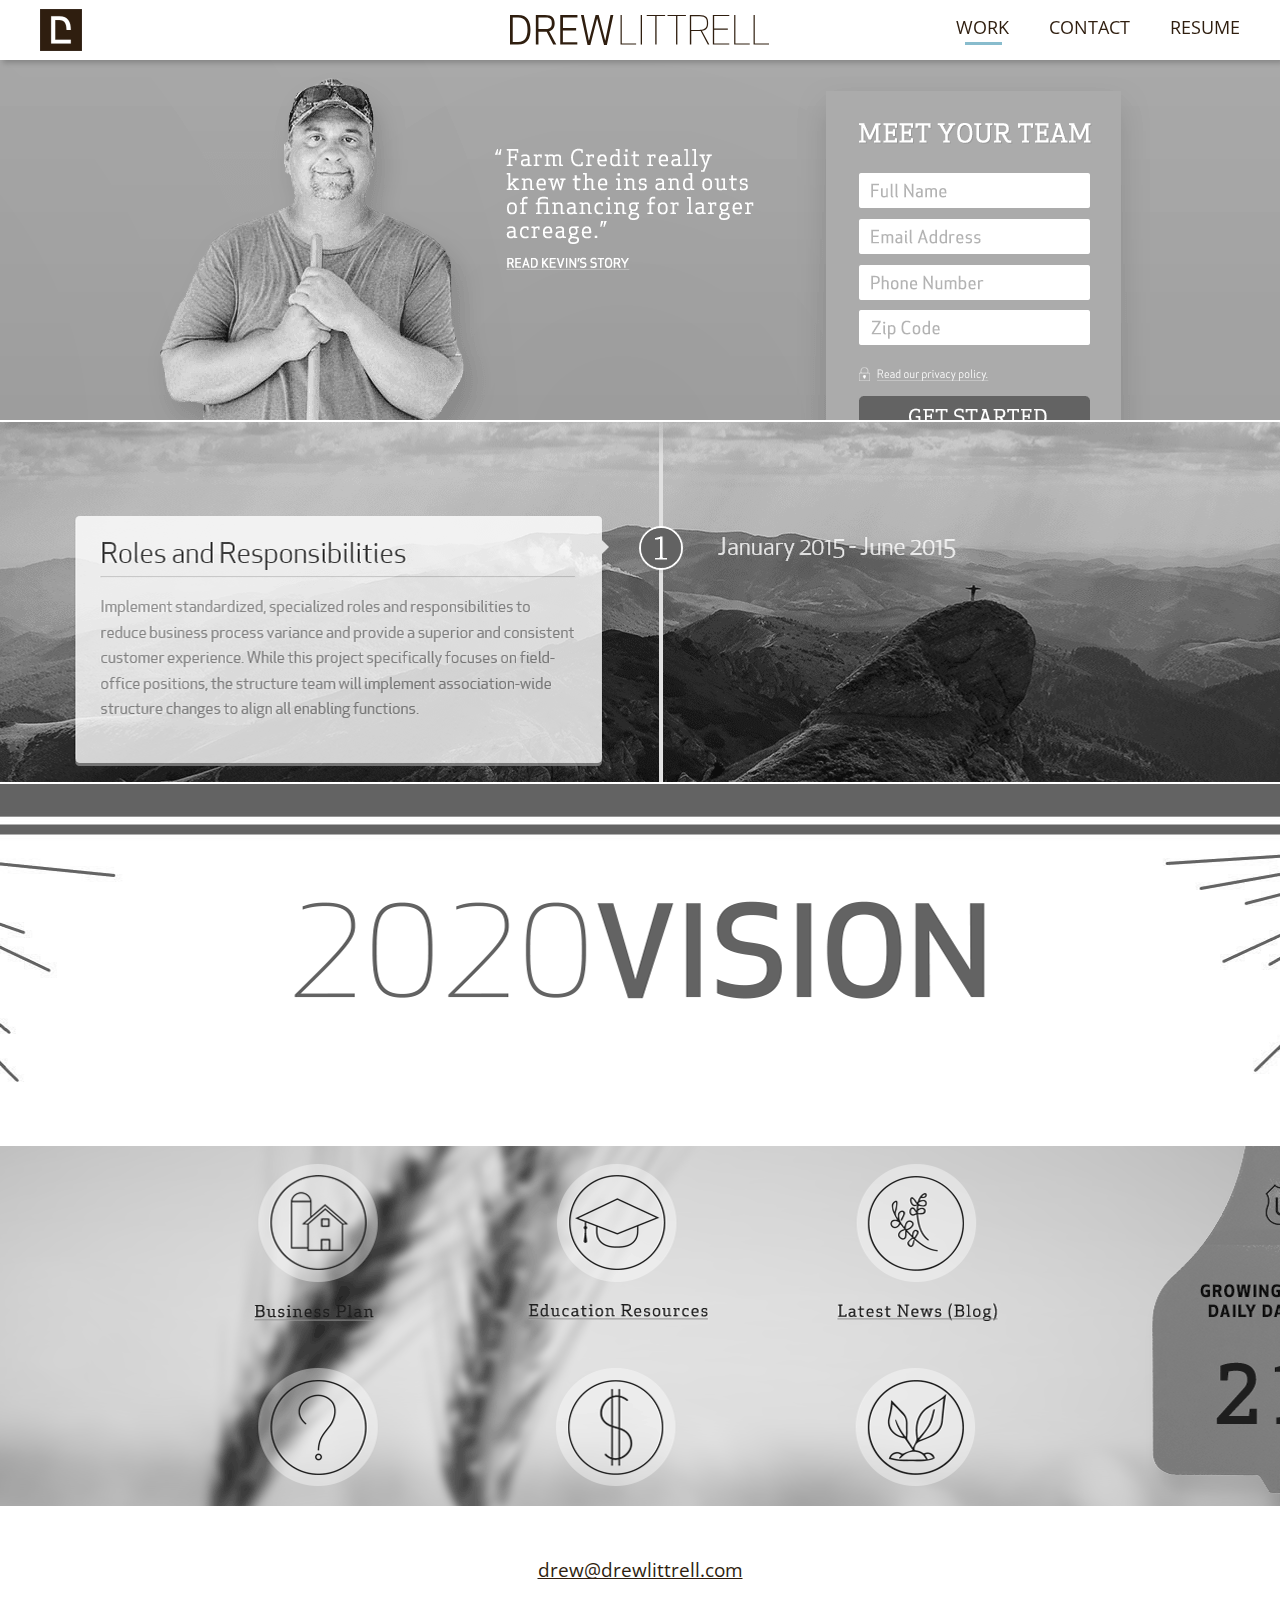
==== commit f6209012: "small changes" ====
--- a/index.html
+++ b/index.html
@@ -4,8 +4,9 @@
 	<link rel="icon" href="favicon.ico" type="image/x-icon">
 	<link rel="shortcut icon" href="favicon.ico" type="image/x-icon" />
 	<link href='http://fonts.googleapis.com/css?family=Open+Sans' rel='stylesheet' type='text/css'>
+	<link href='http://fonts.googleapis.com/css?family=Merriweather' rel='stylesheet' type='text/css'>
   <meta charset="utf-8">
-  <meta name=”viewport” content=”width=device-width, initial-scale=1.0″>
+  <meta name="viewport" content="width=device-width, initial-scale=1">
   <title>Drew Littrell - Portfolio</title>
 	<link rel="stylesheet" href="css/index.css">
   <link rel="stylesheet" href="css/index-grid.css">
@@ -15,25 +16,23 @@
 <body class="body page-index clearfix">
   <div class="wrapper clearfix">
     <div id='header_nav' class="nav shadow clearfix">
-      <div id='drewlogo' class="logo"></div>
+      <a href="http://drewlittrell.com" id='drewlogo' class="logo">Drew Littrell Logo</a>
 	  	<div id='pagetitle' class="page-title"></div>
 			<div type="button" class="cd-btn"></div>
       <div id='buttons' class="navbuttons">
 				<a href="../assets/AndrewLittrellResume.pdf">RESUME</a>
 				<a href="contact.html">CONTACT</a>
-				<a class='current work' href="#">WORK</a>				
+				<a class='current work' href="http://drewlittrell.com">WORK</a>				
 			</div>
     </div>
 		<div class="cd-panel from-right">
 		<div class="cd-panel-container">
 			<div class="cd-panel-content">
-				<p>Lorem ipsum dolor sit amet, consectetur adipisicing elit. Quam magnam accusamus obcaecati nisi eveniet quo veniam quibusdam veritatis autem accusantium doloribus nam mollitia maxime explicabo nemo quae aspernatur impedit cupiditate dicta molestias consectetur, sint reprehenderit maiores. Tempora, exercitationem, voluptate. Sapiente modi officiis nulla sed ullam, amet placeat, illum necessitatibus, eveniet dolorum et maiores earum tempora, quas iste perspiciatis quibusdam vero accusamus veritatis. Recusandae sunt, repellat incidunt impedit tempore iusto, nostrum eaque necessitatibus sint eos omnis! Beatae, itaque, in. Vel reiciendis consequatur saepe soluta itaque aliquam praesentium, neque tempora. Voluptatibus sit, totam rerum quo ex nemo pariatur tempora voluptatem est repudiandae iusto, architecto perferendis sequi, asperiores dolores doloremque odit. Libero, ipsum fuga repellat quae numquam cumque nobis ipsa voluptates pariatur, a rerum aspernatur aliquid maxime magnam vero dolorum omnis neque fugit laboriosam eveniet veniam explicabo, similique reprehenderit at. Iusto totam vitae blanditiis. Culpa, earum modi rerum velit voluptatum voluptatibus debitis, architecto aperiam vero tempora ratione sint ullam voluptas non! Odit sequi ipsa, voluptatem ratione illo ullam quaerat qui, vel dolorum eligendi similique inventore quisquam perferendis reprehenderit quos officia! Maxime aliquam, soluta reiciendis beatae quisquam. Alias porro facilis obcaecati et id, corporis accusamus? Ab porro fuga consequatur quisquam illo quae quas tenetur.</p>
-
-				<p>Lorem ipsum dolor sit amet, consectetur adipisicing elit. Neque similique, at excepturi adipisci repellat ut veritatis officia, saepe nemo soluta modi ducimus velit quam minus quis reiciendis culpa ullam quibusdam eveniet. Dolorum alias ducimus, ad, vitae delectus eligendi, possimus magni ipsam repudiandae iusto placeat repellat omnis veritatis adipisci aliquam hic ullam facere voluptatibus ratione laudantium perferendis quos ut. Beatae expedita, itaque assumenda libero voluptatem adipisci maiores voluptas accusantium, blanditiis saepe culpa laborum iusto maxime quae aperiam fugiat odit consequatur soluta hic. Sed quasi beatae quia repellendus, adipisci facilis ipsa vel, aperiam, consequatur eaque mollitia quaerat. Iusto fugit inventore eveniet velit.</p>
-
-				<p>Lorem ipsum dolor sit amet, consectetur adipisicing elit. Neque similique, at excepturi adipisci repellat ut veritatis officia, saepe nemo soluta modi ducimus velit quam minus quis reiciendis culpa ullam quibusdam eveniet. Dolorum alias ducimus, ad, vitae delectus eligendi, possimus magni ipsam repudiandae iusto placeat repellat omnis veritatis adipisci aliquam hic ullam facere voluptatibus ratione laudantium perferendis quos ut. Beatae expedita, itaque assumenda libero voluptatem adipisci maiores voluptas accusantium, blanditiis saepe culpa laborum iusto maxime quae aperiam fugiat odit consequatur soluta hic. Sed quasi beatae quia repellendus, adipisci facilis ipsa vel, aperiam, consequatur eaque mollitia quaerat. Iusto fugit inventore eveniet velit.</p>
-
-				<p>Lorem ipsum dolor sit amet, consectetur adipisicing elit. Quam magnam accusamus obcaecati nisi eveniet quo veniam quibusdam veritatis autem accusantium doloribus nam mollitia maxime explicabo nemo quae aspernatur impedit cupiditate dicta molestias consectetur, sint reprehenderit maiores. Tempora, exercitationem, voluptate. Sapiente modi officiis nulla sed ullam, amet placeat, illum necessitatibus, eveniet dolorum et maiores earum tempora, quas iste perspiciatis quibusdam vero accusamus veritatis. Recusandae sunt, repellat incidunt impedit tempore iusto, nostrum eaque necessitatibus sint eos omnis! Beatae, itaque, in. Vel reiciendis consequatur saepe soluta itaque aliquam praesentium, neque tempora. Voluptatibus sit, totam rerum quo ex nemo pariatur tempora voluptatem est repudiandae iusto, architecto perferendis sequi, asperiores dolores doloremque odit. Libero, ipsum fuga repellat quae numquam cumque nobis ipsa voluptates pariatur, a rerum aspernatur aliquid maxime magnam vero dolorum omnis neque fugit laboriosam eveniet veniam explicabo, similique reprehenderit at. Iusto totam vitae blanditiis. Culpa, earum modi rerum velit voluptatum voluptatibus debitis, architecto aperiam vero tempora ratione sint ullam voluptas non! Odit sequi ipsa, voluptatem ratione illo ullam quaerat qui, vel dolorum eligendi similique inventore quisquam perferendis reprehenderit quos officia! Maxime aliquam, soluta reiciendis beatae quisquam. Alias porro facilis obcaecati et id, corporis accusamus? Ab porro fuga consequatur quisquam illo quae quas tenetur.</p>
+				<p><a href="http://drewlittrell.com">WORK</a></p>
+				<hr>
+				<p><a href="contact.html">CONTACT</a></p>
+				<hr>
+				<p><a href="../assets/AndrewLittrellResume.pdf">RESUME</a></p>
 			</div> <!-- cd-panel-content -->
 		</div> <!-- cd-panel-container -->
 	</div> <!-- cd-panel -->
@@ -55,7 +54,7 @@
 </script>	
 <script>    
     $('.cd-btn').on('click', function(e) {
-      $('.cd-panel').toggleClass("is-visible"); //you can list several class names 
+      $('.cd-panel').toggleClass("is-visible"); 
       e.preventDefault();
     });
 </script>	
--- a/css/index.css
+++ b/css/index.css
@@ -11,9 +11,9 @@
 }
 
 .email {
-	display: inline;
+  display: inline;
   position: relative;
-	bottom: 74px;
+  bottom: 74pt;
   clear: both;
   z-index: 8;
   margin: 0 auto;
@@ -110,6 +110,9 @@
   background-size: contain;
   background-position: center center;
 	transition: margin-top 300ms ease;
+	overflow:hidden;
+  text-indent:100%;
+  white-space:nowrap;
 }
 
 .logo.tiny {
@@ -196,6 +199,10 @@
 	width: 40%;
 	background: #88BCCD;
 	margin-top: 24px;
+}
+
+a.current:hover:after{
+	background: #fff !important;
 }
 
 .work:before {
@@ -324,6 +331,8 @@
 	transition: opacity 300ms ease-in;
 }
 
+/* Mobile Nav Styles */
+
 .cd-btn {
 	position: relative;
 	float: right;
@@ -337,6 +346,16 @@
   background-position: center center;	
 }
 
+.cd-panel-content hr {
+	width: 80px;
+	background-color: #88BCCD;
+	color: #88BCCD;
+	height: 1px;
+	border: 0 none;
+}
+
+/* Contact page styles */
+
 .contact {
 	position: relative;
 	width: auto;
@@ -350,8 +369,8 @@
 
 .contact p {
 	line-height: 2;
-	margin-top: 40px;
-	margin-bottom: 40px;
+	margin-top: 20px;
+	margin-bottom: 20px;
 }
 
 .contact p a {
@@ -367,7 +386,7 @@
 	margin: 0 auto;
 	text-align: center;
 	margin-top: 150px;
-	margin-bottom: 50px;
+	margin-bottom: 30px;
 }
 
 .contact hr {
@@ -376,6 +395,8 @@
 	color: #88BCCD;
 	height: 1px;
 	border: 0 none;
+	margin-bottom: 40px;
+	margin-top: 40px;
 }
 
 .contact-email {
--- a/css/style.css
+++ b/css/style.css
@@ -281,16 +281,24 @@
   height: 100%;
   padding: 70px 5%;
   overflow: auto;
+	margin-top: 50px;
+	
   /* smooth scrolling on touch devices */
   -webkit-overflow-scrolling: touch;
 }
 .cd-panel-content p {
+	font-family: 'open sans', sans-serif;
   font-size: 14px;
   font-size: 0.875rem;
   color: #424f5c;
   line-height: 1.4;
   margin: 2em 0;
 }
+
+.cd-panel-content a {
+	color: #2f1e0f;
+}
+
 .cd-panel-content p:first-of-type {
   margin-top: 0;
 }
